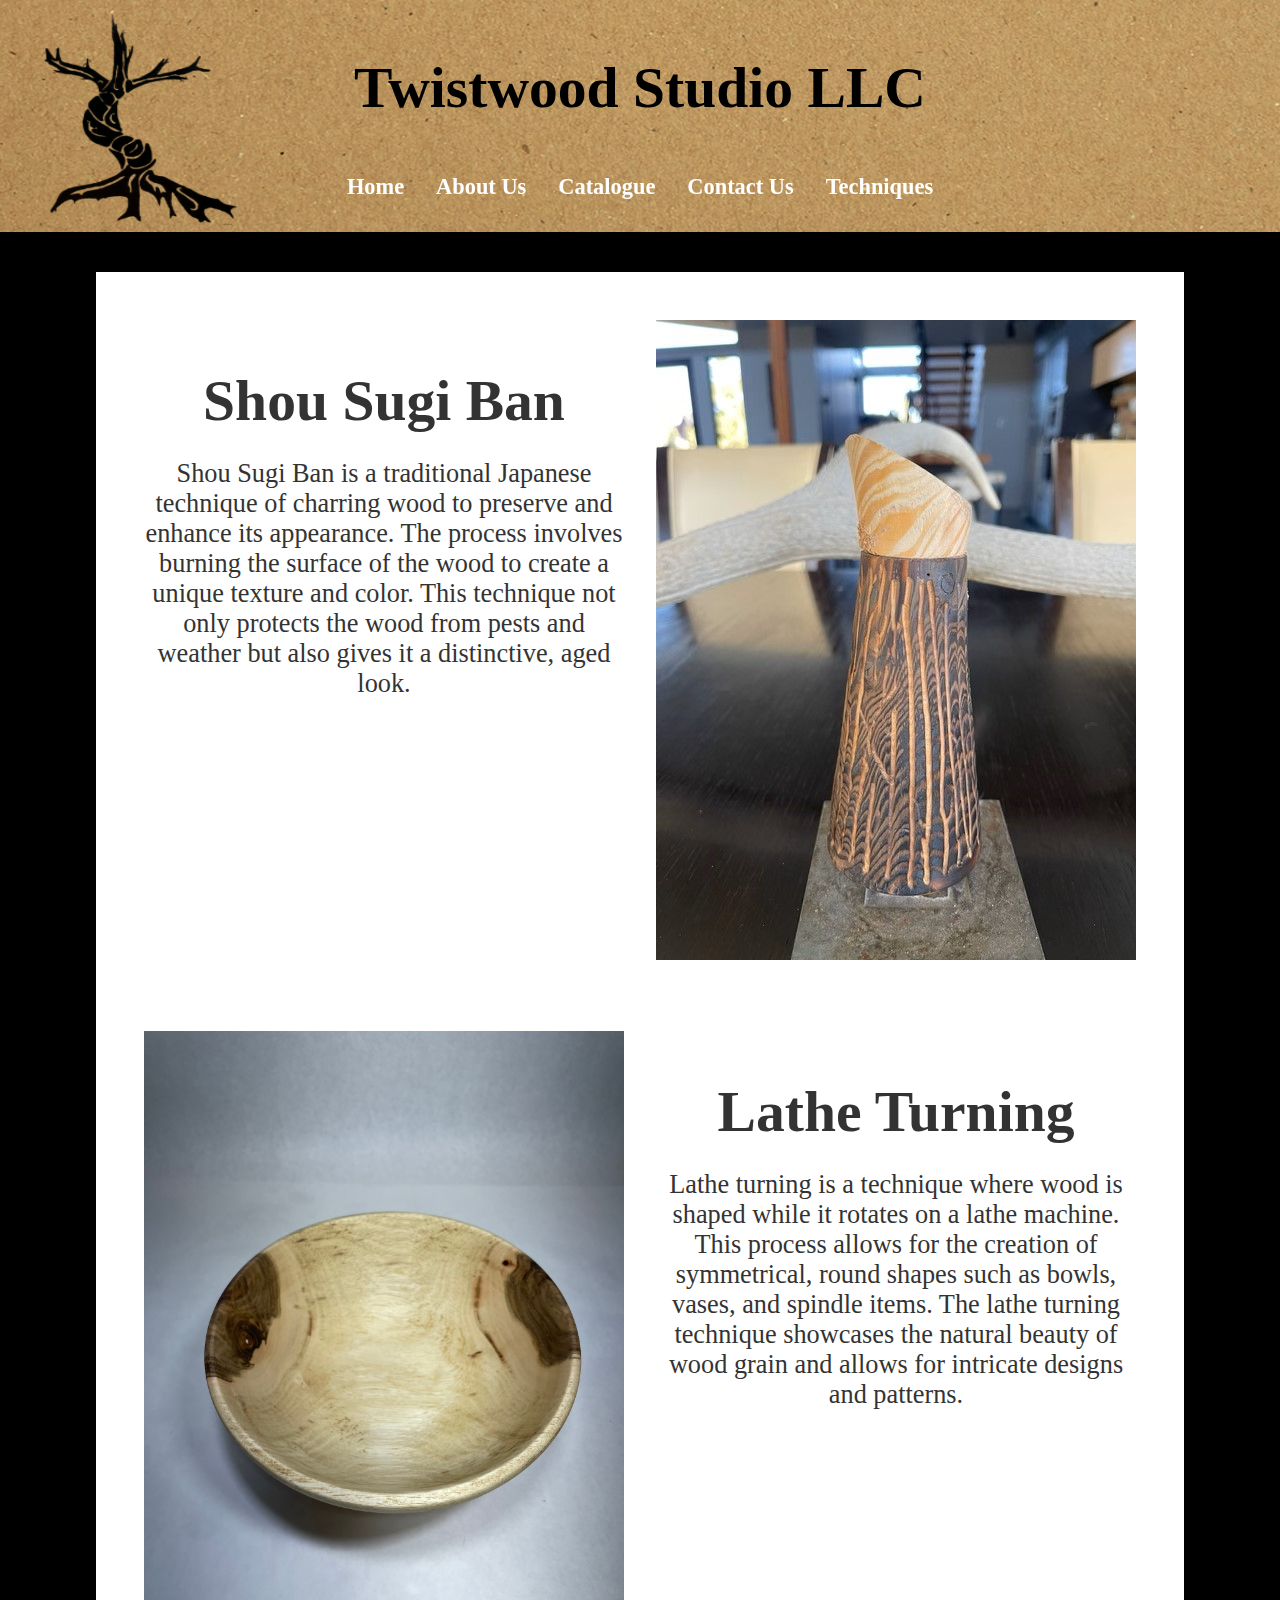
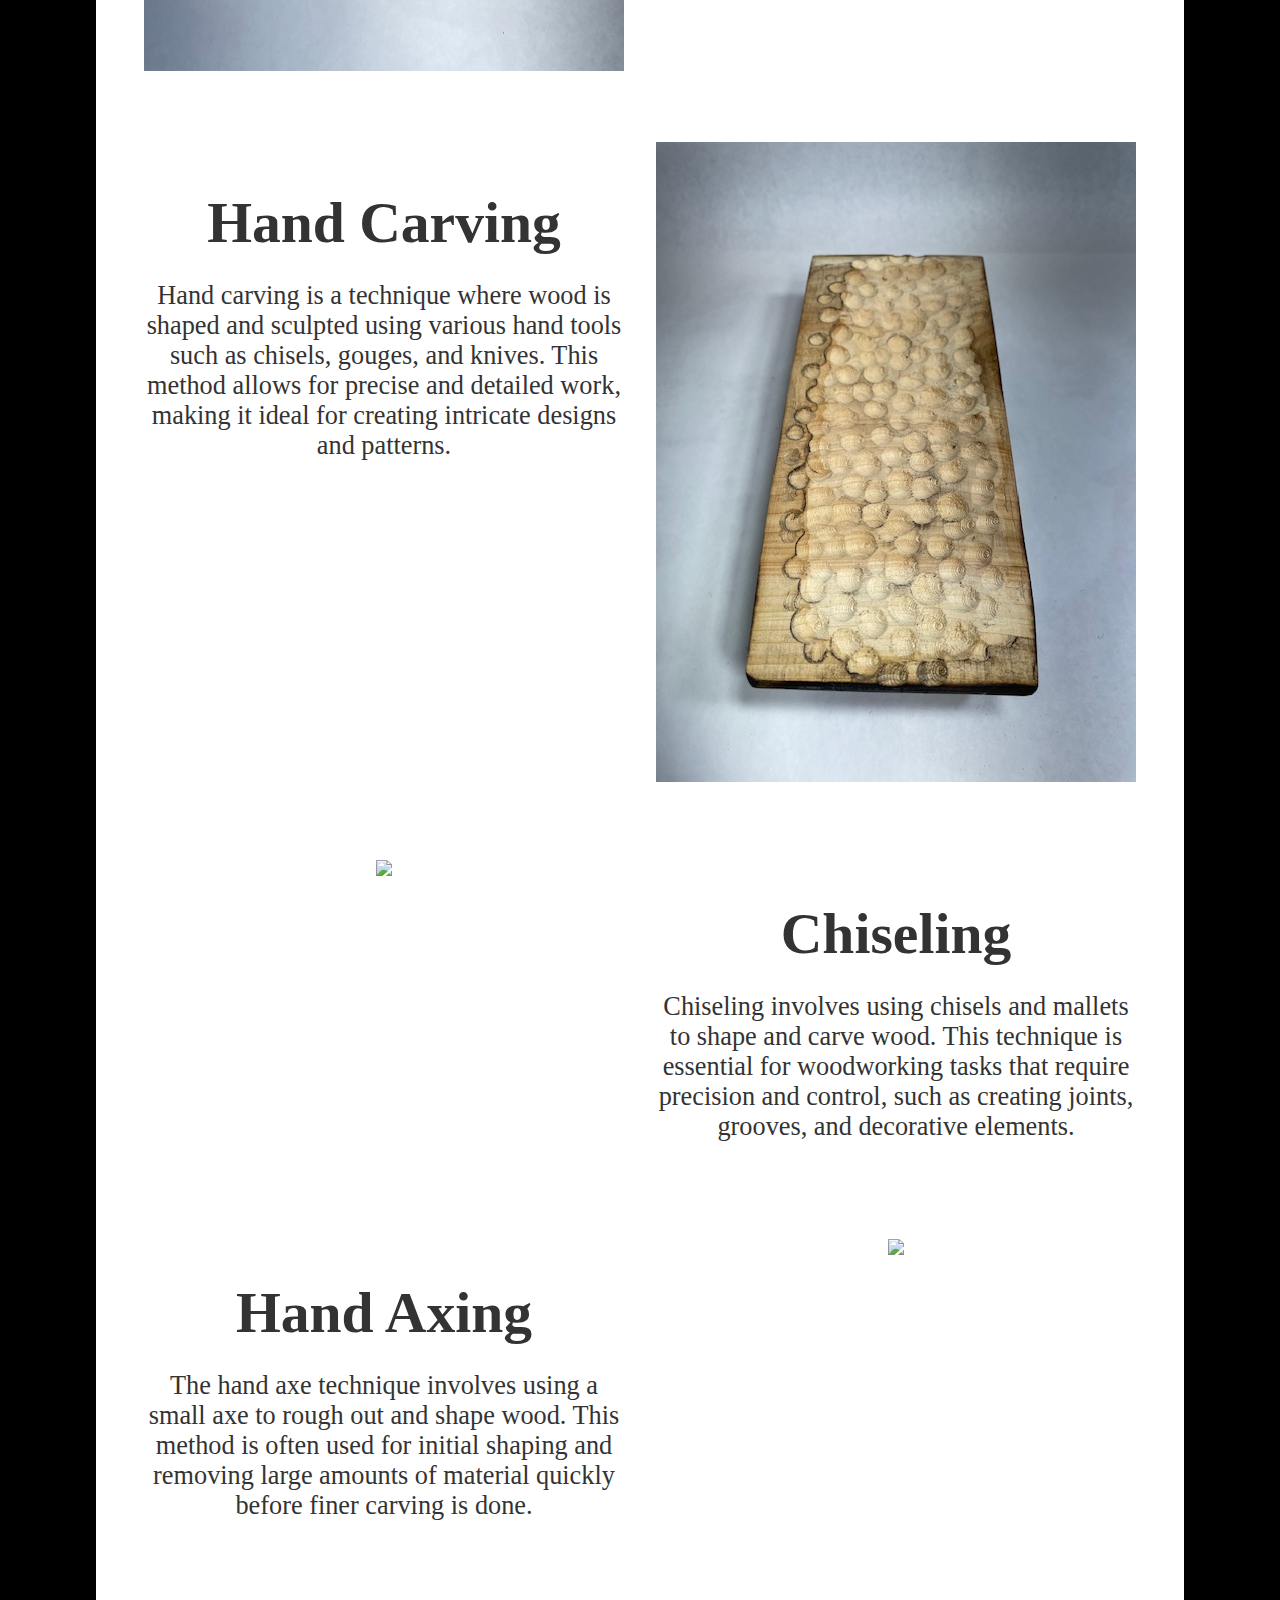
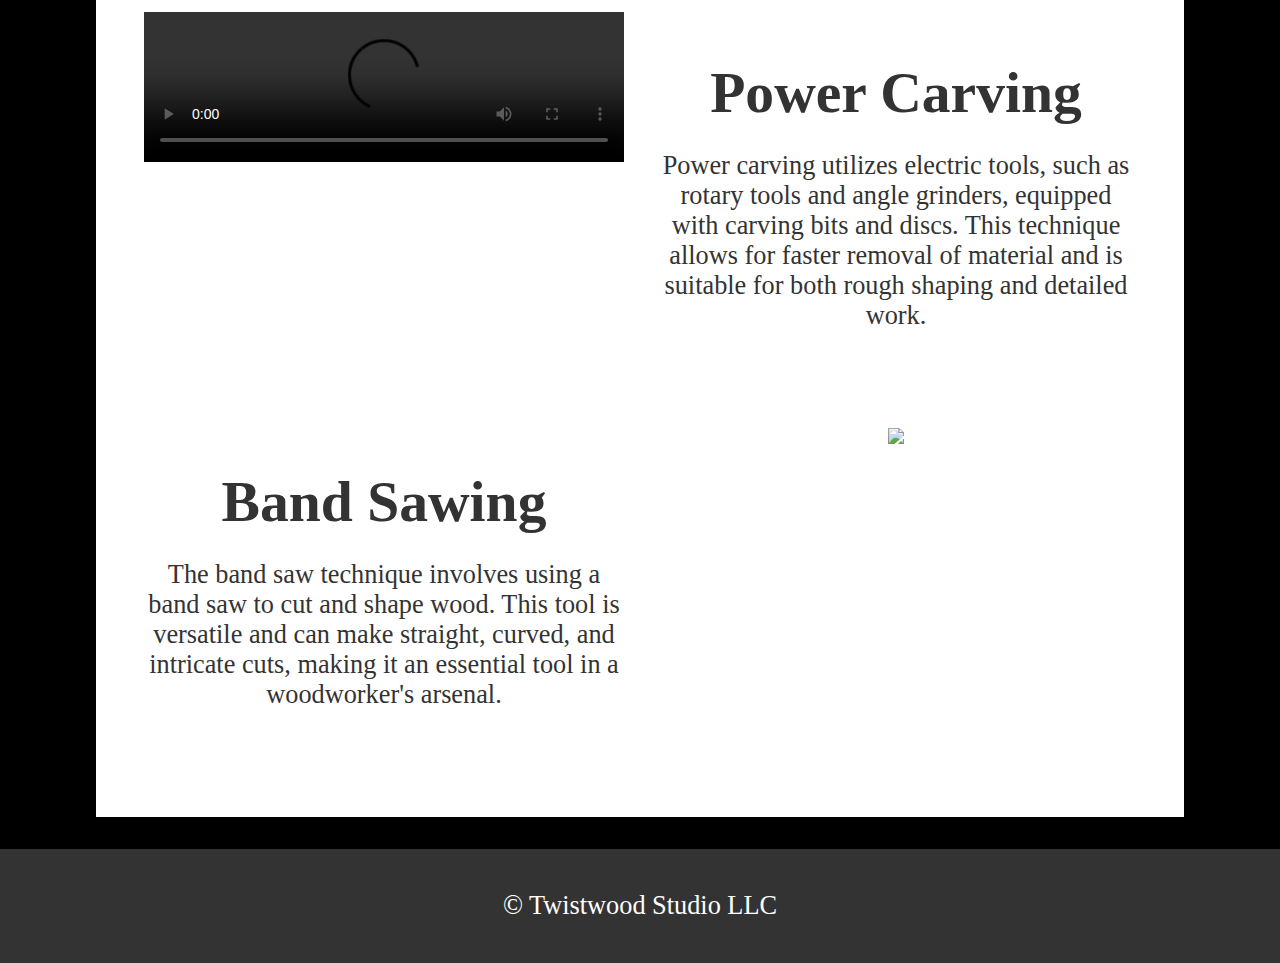
==== techniques.html @ 3c60fb7c "Version 1.0.0" ====
<!DOCTYPE html>
<html lang="en">
<head>
    <meta charset="UTF-8">
    <meta name="viewport" content="width=device-width, initial-scale=1.0">
    <title>Techniques - Twistwood Studio LLC</title>
    <link rel="stylesheet" href="styles.css">
</head>
<body>
    <header>
        <h1>Twistwood Studio LLC</h1>
        <nav>
            <a href="index.html">Home</a>
            <a href="about.html">About Us</a>
            <a href="catalogue.html">Catalogue</a>
            <a href="contact.html">Contact Us</a>
            <a href="techniques.html">Techniques</a>
        </nav>    
    </header>
    <div class="container">
        <div class="technique-section">
            <div class="technique-text">
                <div class="technique-description">
                    <h2>Shou Sugi Ban</h2>
                    <p>Shou Sugi Ban is a traditional Japanese technique of charring wood to preserve and enhance its appearance. The process involves burning the surface of the wood to create a unique texture and color. This technique not only protects the wood from pests and weather but also gives it a distinctive, aged look.</p>
                </div>
            </div>
            <div class="technique-image">
                <img src="images/cherrySpiceShaker.jpg">
            </div>
        </div>

        <div class="technique-section">
            <div class="technique-text">
                <div class="technique-description">
                    <h2>Lathe Turning</h2>
                    <p>Lathe turning is a technique where wood is shaped while it rotates on a lathe machine. This process allows for the creation of symmetrical, round shapes such as bowls, vases, and spindle items. The lathe turning technique showcases the natural beauty of wood grain and allows for intricate designs and patterns.</p>
                </div>
            </div>
            <div class="technique-image">
                <img src="images/englishWalnut.jpeg">
            </div>
        </div>

        <div class="technique-section">
            <div class="technique-text">
                <div class="technique-description">
                    <h2>Hand Carving</h2>
                    <p>Hand carving is a technique where wood is shaped and sculpted using various hand tools such as chisels, gouges, and knives. This method allows for precise and detailed work, making it ideal for creating intricate designs and patterns.</p>
                </div>
            </div>
            <div class="technique-image">
                <img src="images/handCarvedBreadBoard.jpg">
            </div>
        </div>

        <div class="technique-section">
            <div class="technique-text">
                <div class="technique-description">
                    <h2>Chiseling</h2>
                    <p>Chiseling involves using chisels and mallets to shape and carve wood. This technique is essential for woodworking tasks that require precision and control, such as creating joints, grooves, and decorative elements.</p>
                </div>
            </div>
            <div class="technique-image">
                <img src="images/chisels.jpg">
            </div>
        </div>

        <div class="technique-section">
            <div class="technique-text">
                <div class="technique-description">
                    <h2>Hand Axing</h2>
                    <p>The hand axe technique involves using a small axe to rough out and shape wood. This method is often used for initial shaping and removing large amounts of material quickly before finer carving is done.</p>
                </div>
            </div>
            <div class="technique-image">
                <img src="images/handAxe.jpg">
            </div>
        </div>

        <div class="technique-section">
            <div class="technique-text">
                <div class="technique-description">
                    <h2>Power Carving</h2>
                    <p>Power carving utilizes electric tools, such as rotary tools and angle grinders, equipped with carving bits and discs. This technique allows for faster removal of material and is suitable for both rough shaping and detailed work.</p>
                </div>
            </div>
            <div class="technique-video">
                <video controls>
                    <source src="images/powerCarving.mov" type="video/mp4">
                    Your browser does not support the video tag.
                </video>
            </div>
        </div>

        <div class="technique-section">
            <div class="technique-text">
                <div class="technique-description">
                    <h2>Band Sawing</h2>
                    <p>The band saw technique involves using a band saw to cut and shape wood. This tool is versatile and can make straight, curved, and intricate cuts, making it an essential tool in a woodworker's arsenal.</p>
                </div>
            </div>
            <div class="technique-image">
                <img src="images/bandSaw.jpg">
            </div>
        </div>
    </div>
    <footer>
        <p>&copy; Twistwood Studio LLC</p>
    </footer>
</body>
</html>
---- styles.css ----
/* Global Styles */
html, body {
    height: 100%;
    margin: 0;
}

body {
    font-family: Papyrus, fantasy;
    margin: 0;
    padding: 0;
    padding-top: 15rem;
    background-color: #000000;
    color: #333;
    font-size: calc(1vw + 1vh + 0.5vmin); /* Base font size responsive */
}

/* Header Styles */
header {
    background-image: url(images/background.png);
    background-size: 100% 100%;
    color: #000000;
    padding: 1rem 0;
    text-align: center;
    position: fixed;
    top: 0;
    left: 0;
    width: 100%;
    z-index: 1000;
    border-bottom: solid black;
}

header h1 {
    font-family: Papyrus, fantasy;
    font-weight: bolder;
    font-size: calc(2rem + 2vw); /* Responsive font size */
}

nav {
    display: flex;
    justify-content: center;
}

nav a {
    color: #fff;
    font-family: Papyrus, fantasy;
    font-weight: bold;
    padding: 1rem;
    text-decoration: none;
    transition: background-color 0.3s;
    font-size: calc(1rem + 0.5vw); /* Responsive font size */
}

nav a:hover {
    text-decoration: underline;
}

/* Container Styles */
.container {
    width: 80%;
    margin: 2rem auto;
    padding: 2rem;
    background-color: #fff;
    box-shadow: 0 0 10px rgba(0,0,0,0.1);
    text-align: center; /* Center content in container */
}

/* Footer Styles */
footer {
    text-align: center;
    padding: 1rem;
    background-color: #333;
    color: #fff;
}

/* Welcome Section Styles */
.welcome-section {
    display: flex;
    flex-direction: column;
    align-items: center;
    text-align: center; /* Center text inside welcome-section */
}

.welcome-text {
    width: 100%;
}

.welcome-text h2 {
    font-family: Papyrus, fantasy;
    font-size: calc(2rem + 2vw); /* Responsive font size */
    margin: 20px 0;
}

/* Image Container Styles */
.image-container.single {
    text-align: center;
    margin: 20px 0;
}

.image-container.single img {
    max-width: 100%;
    height: auto;
}

.row {
    display: flex;
    flex-wrap: wrap;
    justify-content: center;
    margin: 20px 0;
}

.column {
    flex: 1 1 45%; /* Allow columns to take up to 45% of the container */
    padding: 5px;
    max-width: 100%; /* Ensure columns don't exceed the container width */
}

.column img {
    width: 100%;
    height: auto;
    display: block;
}

/* Media Queries */
@media (max-width: 768px) {
    .column {
        flex: 1 1 100%; /* Columns take full width on smaller screens */
    }
}

/* Catalogue Section Styles */
.catalogue-section {
    margin-top: 2rem;
    text-align: center; /* Center catalogue section text */
}

.catalogue-dropdown {
    margin-top: 1rem;
}

.catalogue-dropdown select {
    font-size: 1rem;
    padding: 0.5rem;
    width: 100%;
    max-width: 300px;
}

/* Image Grid Styles */
.image-grid {
    display: grid;
    grid-template-columns: repeat(3, 1fr); /* 3 columns in grid */
    gap: 1rem; /* Gap between images */
    margin-top: 2rem;
}

/* Image Container Styles */
.image-container {
    display: flex;
    flex-direction: column;
    align-items: center;
    text-align: center; /* Center text in image container */
}

.image-container img {
    width: 100%; /* Ensure images fit within their container */
    height: auto; /* Maintain aspect ratio */
    max-width: 100%; /* Prevent images from being too large */
}

.image-description {
    font-size: 0.8rem;
    color: #666;
    text-align: center;
    margin-top: 0.5rem;
}

/* Additional Styles for Specific Sections */
.about-section h2, .catalogue-section h2, .container h2 {
    font-family: Papyrus, fantasy;
    font-size: 3rem;
    text-align: center; /* Center text in these sections */
}

.about-section p, .container p {
    text-align: center; /* Center text in these sections */
}

.technique-section {
    display: flex;
    flex-wrap: wrap;
    margin-bottom: 2rem;
}

.technique-section:nth-of-type(even) {
    flex-direction: row-reverse;
}

.technique-text {
    flex: 1;
    padding: 1rem;
    text-align: left;
}

.technique-image, .technique-video {
    flex: 1;
    padding: 1rem;
}

.technique-image img, .technique-video video {
    width: 100%;
    height: auto;
}

.technique-description h2 {
    font-family: Papyrus, fantasy;
    font-size: calc(2rem + 2vw); /* Responsive font size */
    margin-bottom: 1rem;
}
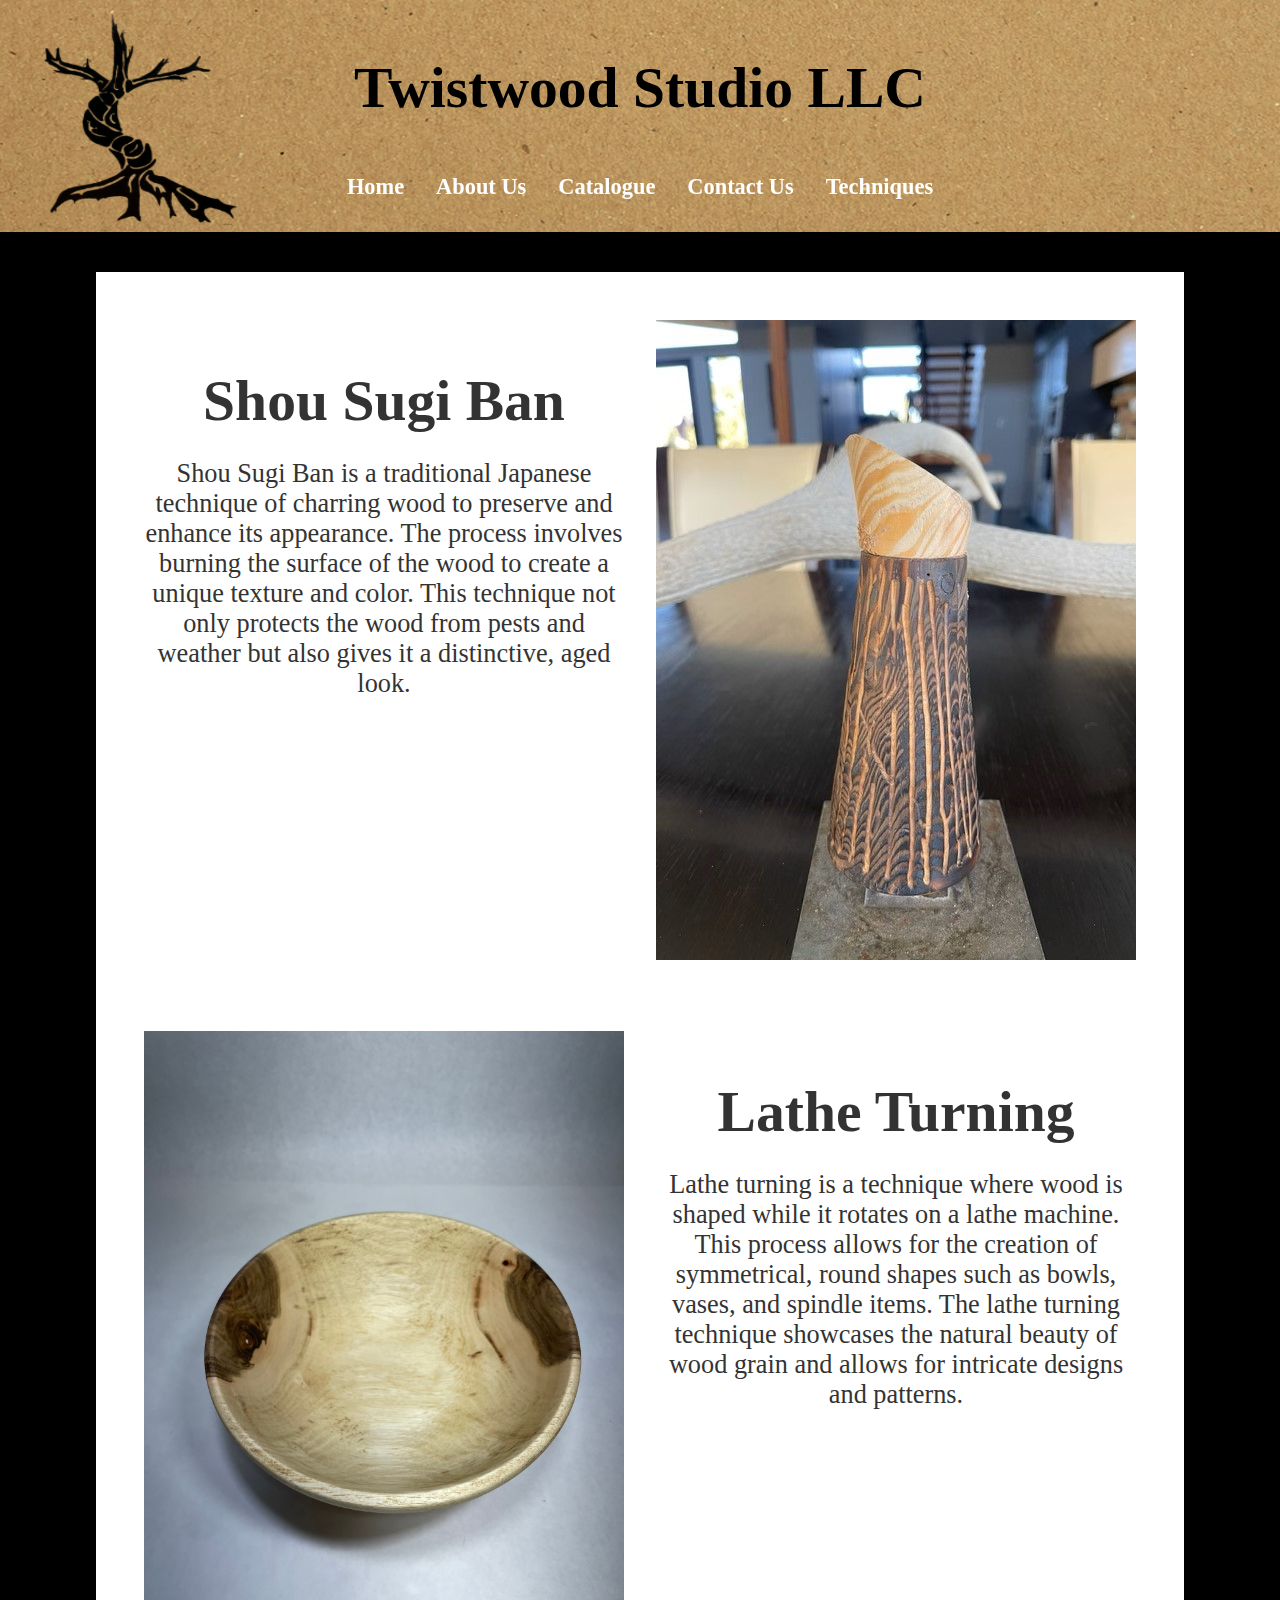
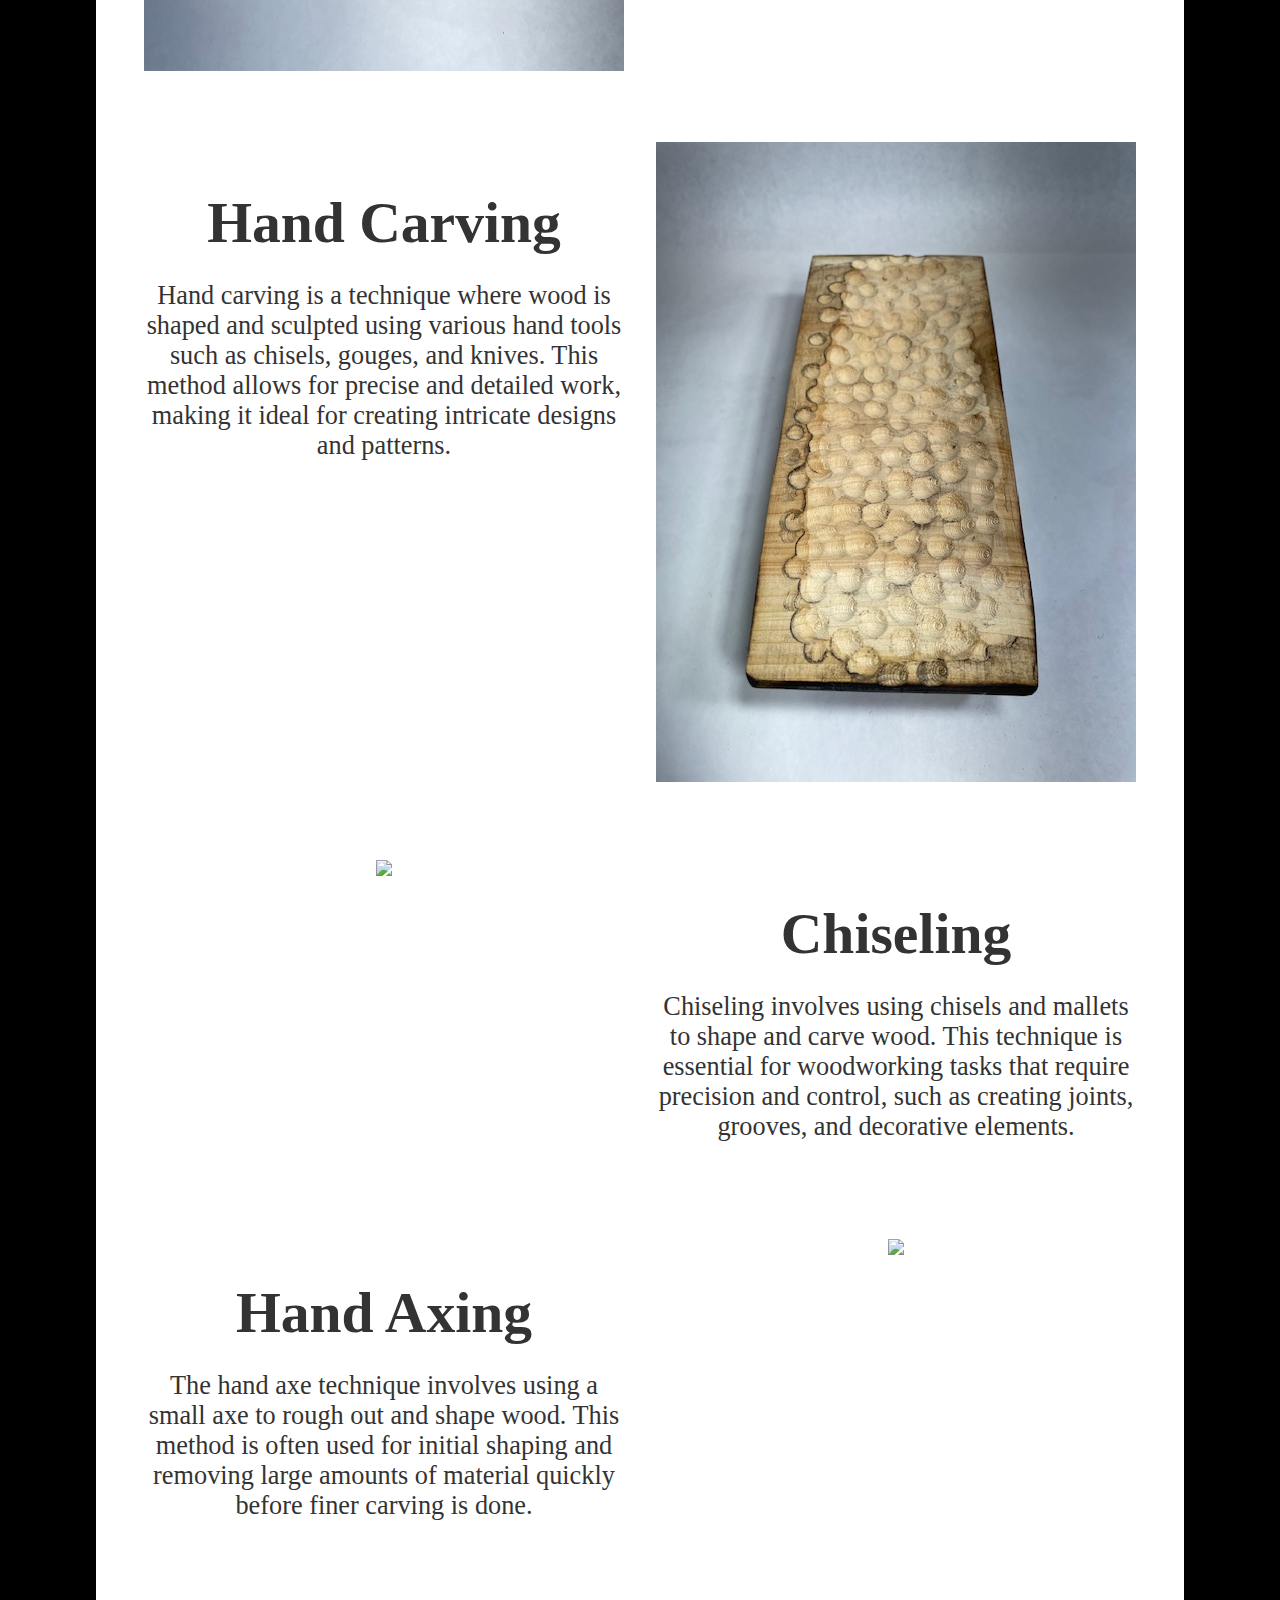
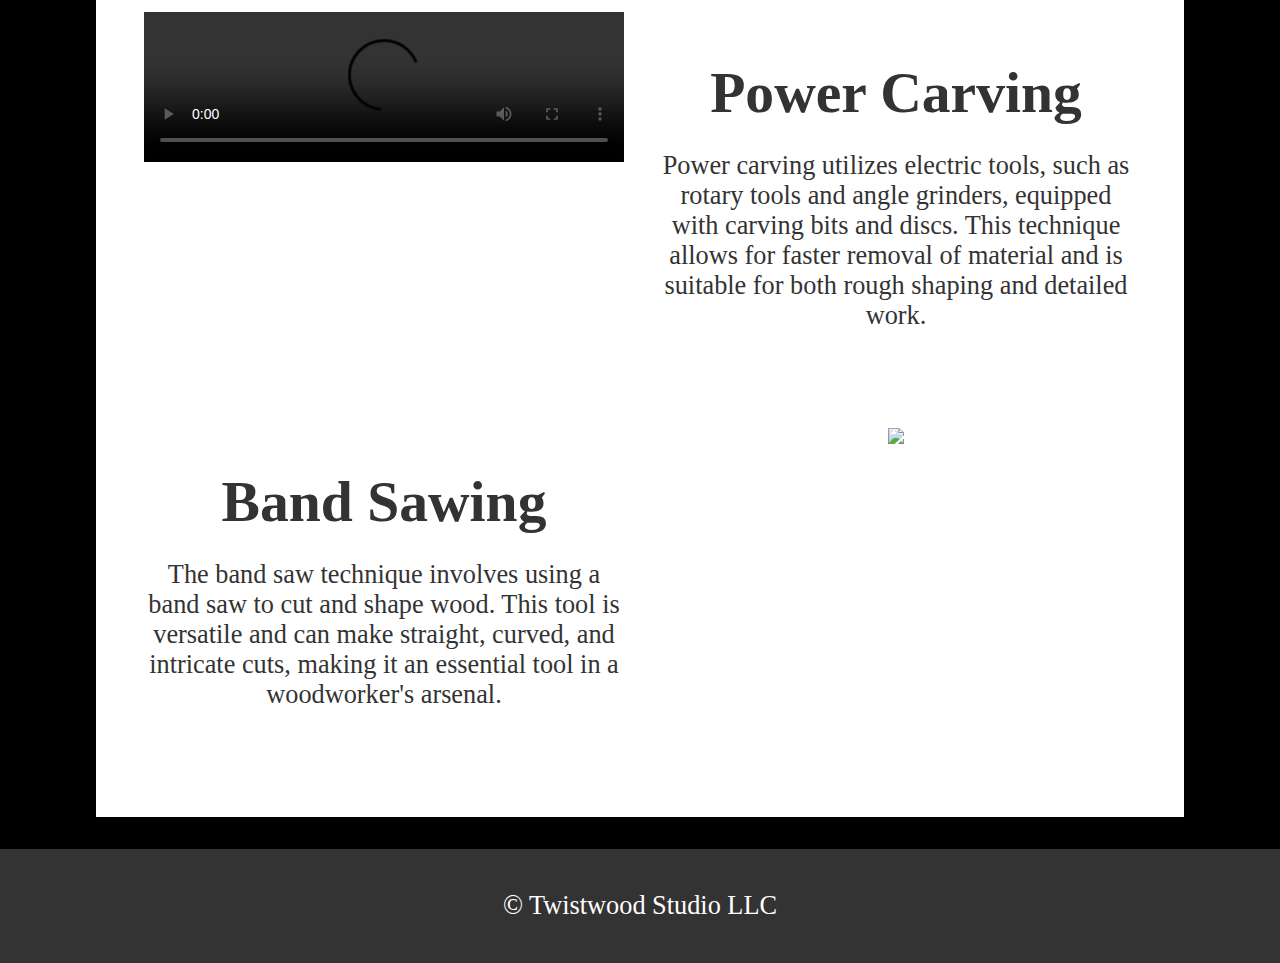
==== commit 13e41f8b: "." ====
--- a/techniques.html
+++ b/techniques.html
@@ -87,7 +87,7 @@
             </div>
             <div class="technique-video">
                 <video controls>
-                    <source src="images/powerCarving.mov" type="video/mp4">
+                    <source src="images/powerCarvings.mov" type="video/mp4">
                     Your browser does not support the video tag.
                 </video>
             </div>
